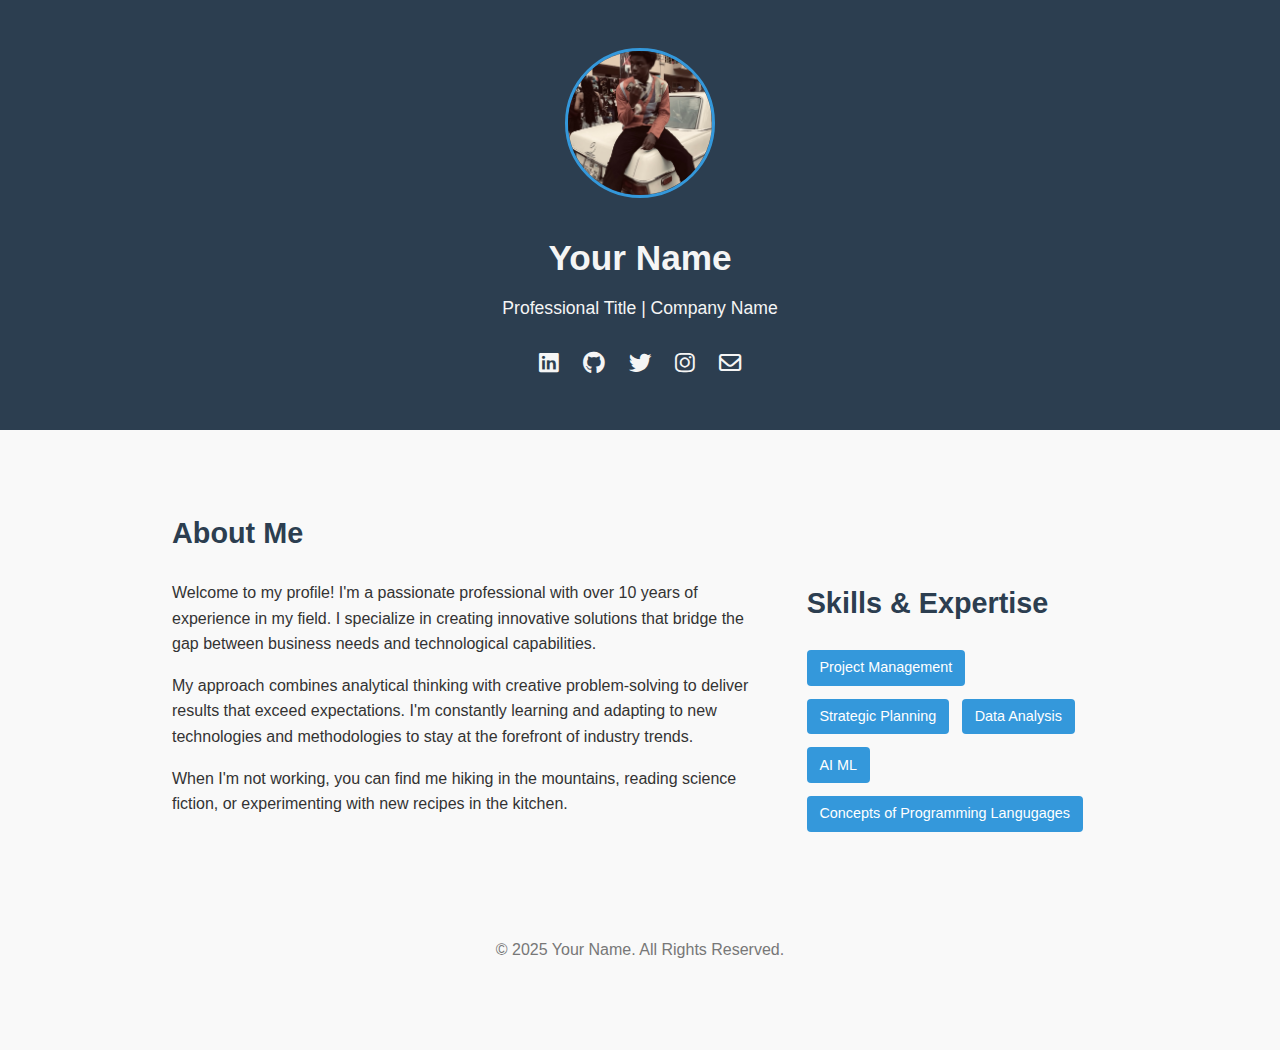
==== blayprofile.html @ 3ec75077 "added blay's changes" ====
<!DOCTYPE html>
<html lang="en">
<head>
    <meta charset="UTF-8">
    <meta name="viewport" content="width=device-width, initial-scale=1.0">
    <title>Professional Profile</title>
    <!-- External CSS -->
    <link rel="stylesheet" href="blaystyle.css">
    <!-- Font Awesome for icons -->
    <link rel="stylesheet" href="https://cdnjs.cloudflare.com/ajax/libs/font-awesome/6.4.0/css/all.min.css">
</head>
<body>
    <!-- Header Section -->
    <header>
        <img src="pfp.jpg" alt="Profile Photo" class="profile-img">
        <h1 class="name">Your Name</h1>
        <p class="title">Professional Title | Company Name</p>
        <div class="social-links">
            <a href="#" class="social-icon"><i class="fab fa-linkedin"></i></a>
            <a href="#" class="social-icon"><i class="fab fa-github"></i></a>
            <a href="#" class="social-icon"><i class="fab fa-twitter"></i></a>
            <a href="#" class="social-icon"><i class="fab fa-instagram"></i></a>
            <a href="#" class="social-icon"><i class="far fa-envelope"></i></a>
        </div>
    </header>

    <main class="container">
        <!-- About Section -->
        <section class="about">
            <h2 class="section-title">About Me</h2>
            <div class="about-content">
                <div class="bio">
                    <p>Welcome to my profile! I'm a passionate professional with over 10 years of experience in my field. I specialize in creating innovative solutions that bridge the gap between business needs and technological capabilities.</p>
                    <p>My approach combines analytical thinking with creative problem-solving to deliver results that exceed expectations. I'm constantly learning and adapting to new technologies and methodologies to stay at the forefront of industry trends.</p>
                    <p>When I'm not working, you can find me hiking in the mountains, reading science fiction, or experimenting with new recipes in the kitchen.</p>
                </div>
                <div>
                    <h3 class="section-title">Skills & Expertise</h3>
                    <div class="skills">
                        <span class="skill">Project Management</span>
                        <span class="skill">Strategic Planning</span>
                        <span class="skill">Data Analysis</span>
                        <span class="skill">AI ML</span>
                        <span class="skill">Concepts of Programming Langugages</span>

                                            </div>
                </div>
            </div>
        </section>

        

    <!-- Footer -->
    <footer>
        <div class="container">
            <p>&copy; 2025 Your Name. All Rights Reserved.</p>
        </div>
    </footer>

    <!-- No JavaScript needed for the simplified design -->
    <script>
        // Can add JavaScript here if needed in the future
    </script>
</body>
</html>
---- blaystyle.css ----
/* Global Styles */
:root {
    --primary-color: #2c3e50;
    --secondary-color: #3498db;
    --accent-color: #e74c3c;
    --text-color: #333;
    --light-text: #f5f5f5;
    --background: #f9f9f9;
    --card-bg: #ffffff;
}

* {
    margin: 0;
    padding: 0;
    box-sizing: border-box;
    font-family: 'Segoe UI', Tahoma, Geneva, Verdana, sans-serif;
}

body {
    background-color: var(--background);
    color: var(--text-color);
    line-height: 1.6;
}

.container {
    max-width: 1000px;
    margin: 0 auto;
    padding: 2rem;
}

/* Header Styles */
header {
    background-color: var(--primary-color);
    color: var(--light-text);
    padding: 3rem 0;
    text-align: center;
}

.profile-img {
    width: 150px;
    height: 150px;
    border-radius: 50%;
    border: 3px solid var(--secondary-color);
    object-fit: cover;
    margin-bottom: 1.5rem;
}

.name {
    font-size: 2.2rem;
    margin-bottom: 0.5rem;
    font-weight: 600;
}

.title {
    font-size: 1.1rem;
    margin-bottom: 1.5rem;
}

.social-links {
    display: flex;
    justify-content: center;
    gap: 1.5rem;
}

.social-icon {
    color: var(--light-text);
    font-size: 1.4rem;
    transition: color 0.3s ease;
}

.social-icon:hover {
    color: var(--secondary-color);
}

/* Section Styles */
section {
    padding: 3rem 0;
    border-bottom: 1px solid #eee;
}

section:last-of-type {
    border-bottom: none;
}

.section-title {
    font-size: 1.8rem;
    margin-bottom: 1.5rem;
    color: var(--primary-color);
}

/* About Section */
.about-content {
    display: grid;
    grid-template-columns: 2fr 1fr;
    gap: 2rem;
}

.bio p {
    margin-bottom: 1rem;
}

.skills {
    display: flex;
    flex-wrap: wrap;
    gap: 0.8rem;
}

.skill {
    background-color: var(--secondary-color);
    color: white;
    padding: 0.4rem 0.8rem;
    border-radius: 4px;
    font-size: 0.9rem;
}

/* Timeline */
.timeline {
    list-style: none;
}

.timeline-item {
    margin-bottom: 2rem;
    padding-left: 1.5rem;
    border-left: 2px solid var(--secondary-color);
}

.timeline-item:last-child {
    margin-bottom: 0;
}

.item-title {
    font-size: 1.2rem;
    margin-bottom: 0.3rem;
    color: var(--primary-color);
}

.item-subtitle {
    color: var(--secondary-color);
    font-weight: 600;
    margin-bottom: 0.3rem;
}

.item-date {
    font-size: 0.9rem;
    color: #777;
    margin-bottom: 0.5rem;
}

/* Projects Section */
.project-grid {
    display: grid;
    grid-template-columns: repeat(auto-fill, minmax(300px, 1fr));
    gap: 2rem;
}

.project-card {
    background-color: var(--card-bg);
    border-radius: 4px;
    overflow: hidden;
    box-shadow: 0 2px 8px rgba(0, 0, 0, 0.1);
}

.project-img {
    width: 100%;
    height: 180px;
    object-fit: cover;
}

.project-content {
    padding: 1.2rem;
}

.project-title {
    font-size: 1.2rem;
    margin-bottom: 0.5rem;
    color: var(--primary-color);
}

.project-tags {
    display: flex;
    flex-wrap: wrap;
    gap: 0.5rem;
    margin-bottom: 0.8rem;
}

.project-tag {
    background-color: #eee;
    padding: 0.2rem 0.5rem;
    border-radius: 3px;
    font-size: 0.8rem;
}

.project-description {
    font-size: 0.95rem;
    margin-bottom: 0.8rem;
}

.project-link {
    color: var(--secondary-color);
    font-weight: 600;
    text-decoration: none;
}

/* Contact Section */
.contact {
    background-color: var(--primary-color);
    color: var(--light-text);
}

.contact-form {
    display: grid;
    grid-template-columns: 1fr 1fr;
    gap: 1.2rem;
    max-width: 700px;
}

.form-group.full-width {
    grid-column: 1 / -1;
}

.form-label {
    display: block;
    margin-bottom: 0.4rem;
    font-weight: 500;
}

.form-input, .form-textarea {
    width: 100%;
    padding: 0.7rem;
    border: none;
    border-radius: 4px;
    background-color: rgba(255, 255, 255, 0.9);
    font-size: 1rem;
}

.form-input:focus, .form-textarea:focus {
    outline: none;
    background-color: white;
}

.form-textarea {
    min-height: 120px;
    resize: vertical;
}

.btn-submit {
    grid-column: 2;
    justify-self: end;
    background-color: var(--accent-color);
    color: white;
    border: none;
    padding: 0.7rem 1.5rem;
    border-radius: 4px;
    font-size: 1rem;
    font-weight: 600;
    cursor: pointer;
}

/* Footer */
footer {
    padding: 1.5rem 0;
    text-align: center;
    background-color: var(--background);
    color: #777;
}

/* Responsive Design */
@media (max-width: 768px) {
    .about-content {
        grid-template-columns: 1fr;
    }
    
    .contact-form {
        grid-template-columns: 1fr;
    }
    
    .btn-submit {
        grid-column: 1;
        width: 100%;
    }
}
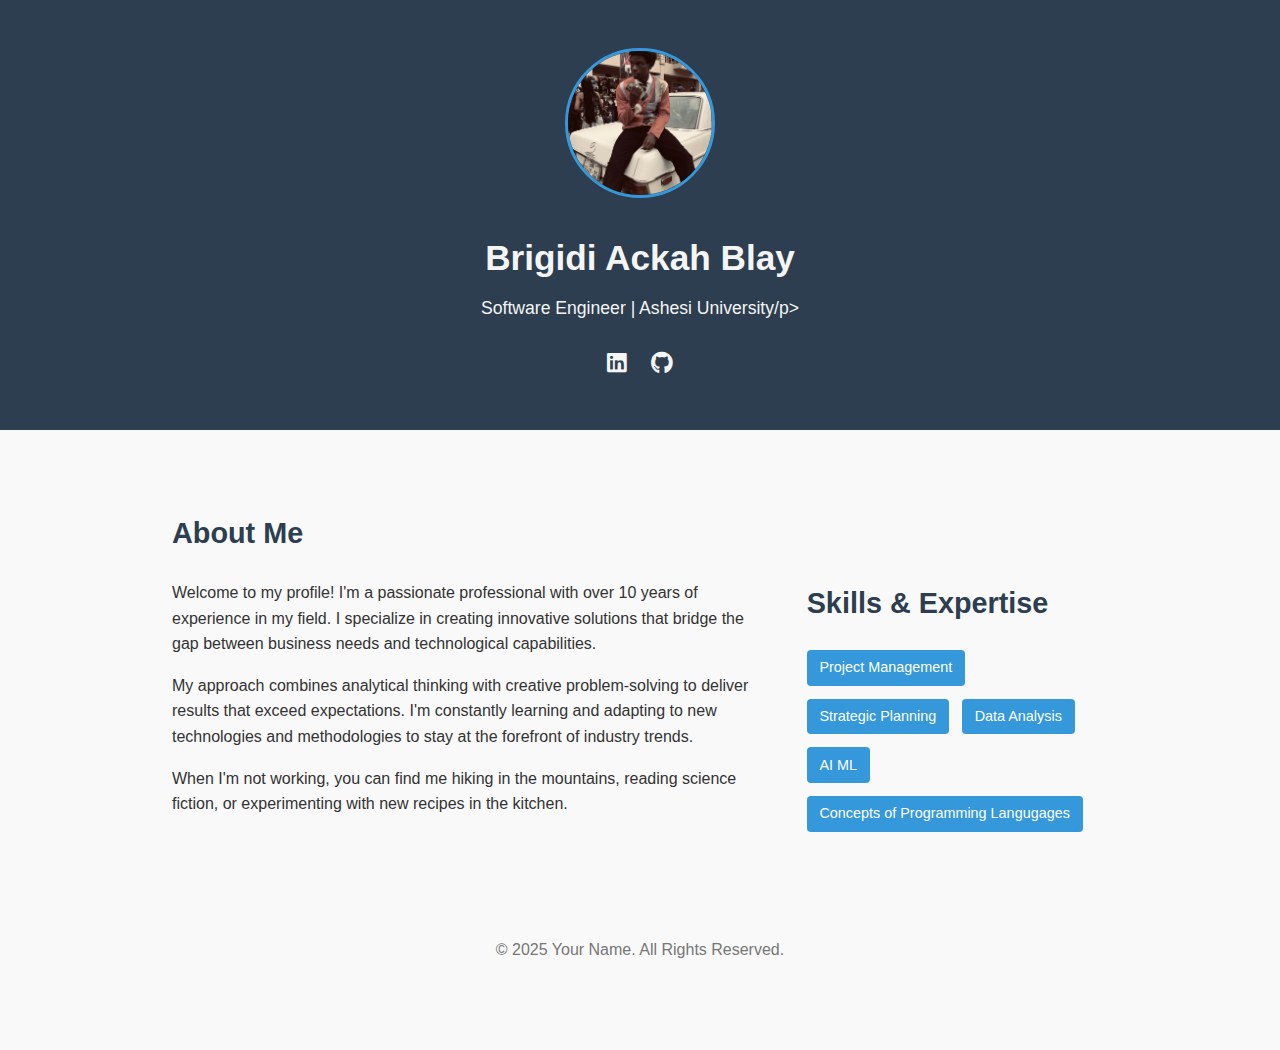
==== commit 6d80c53e: "changed links" ====
--- a/blayprofile.html
+++ b/blayprofile.html
@@ -13,14 +13,11 @@
     <!-- Header Section -->
     <header>
         <img src="pfp.jpg" alt="Profile Photo" class="profile-img">
-        <h1 class="name">Your Name</h1>
-        <p class="title">Professional Title | Company Name</p>
+        <h1 class="name">Brigidi Ackah Blay</h1>
+        <p class="title">Software Engineer | Ashesi University/p>
         <div class="social-links">
-            <a href="#" class="social-icon"><i class="fab fa-linkedin"></i></a>
-            <a href="#" class="social-icon"><i class="fab fa-github"></i></a>
-            <a href="#" class="social-icon"><i class="fab fa-twitter"></i></a>
-            <a href="#" class="social-icon"><i class="fab fa-instagram"></i></a>
-            <a href="#" class="social-icon"><i class="far fa-envelope"></i></a>
+            <a href="https://www.linkedin.com/in/brigidi-blay-574906274/" class="social-icon"><i class="fab fa-linkedin"></i></a>
+            <a href="https://github.com/blaybrigidi" class="social-icon"><i class="fab fa-github"></i></a>
         </div>
     </header>
 
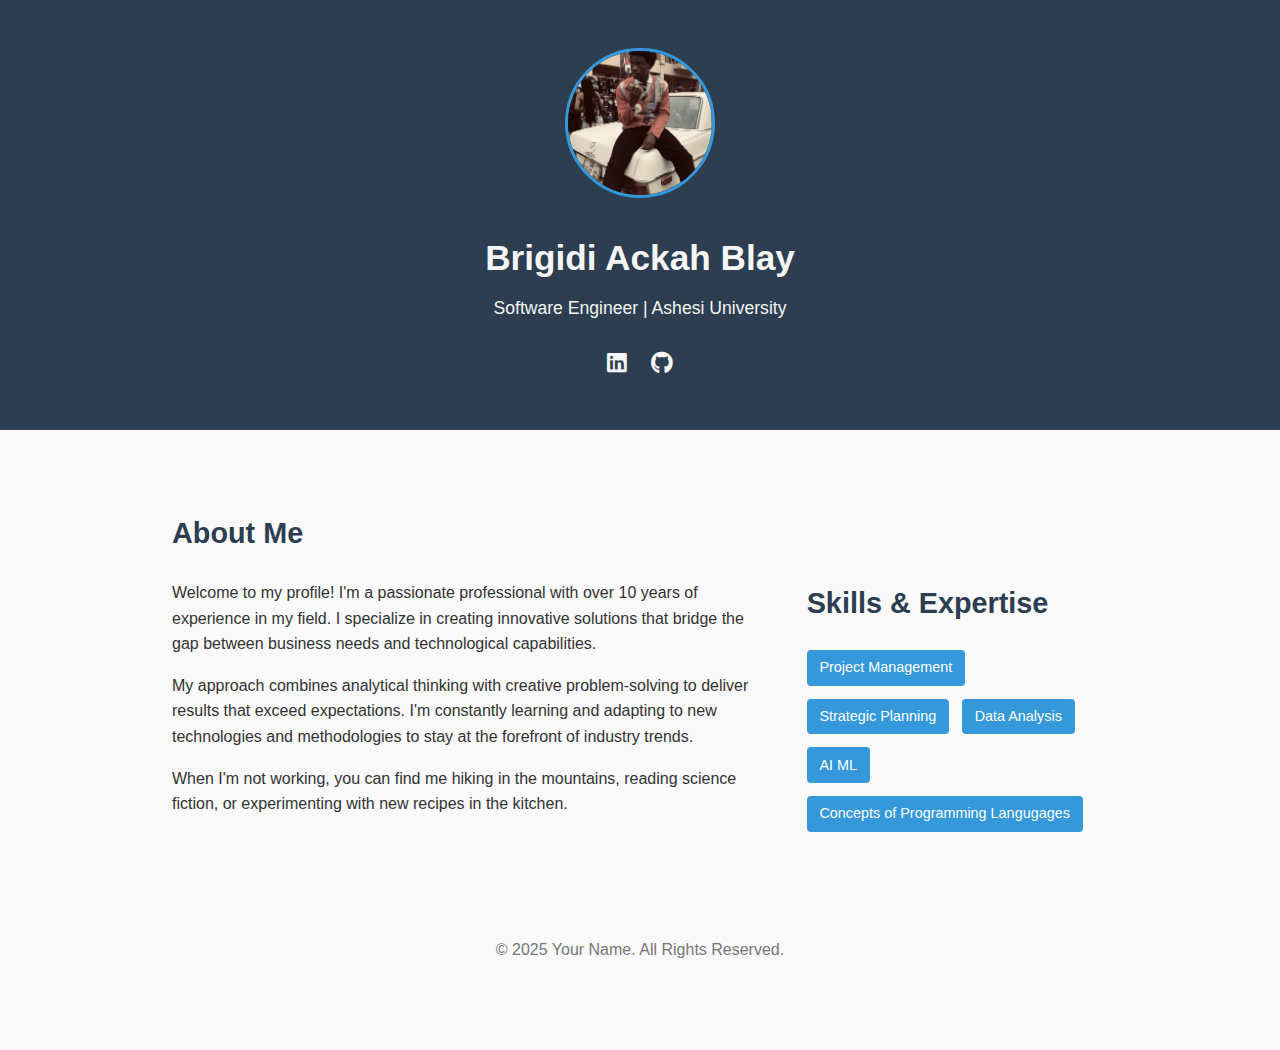
==== commit 10746b1a: "fixed syntax error" ====
--- a/blayprofile.html
+++ b/blayprofile.html
@@ -14,7 +14,7 @@
     <header>
         <img src="pfp.jpg" alt="Profile Photo" class="profile-img">
         <h1 class="name">Brigidi Ackah Blay</h1>
-        <p class="title">Software Engineer | Ashesi University/p>
+        <p class="title">Software Engineer | Ashesi University</p>
         <div class="social-links">
             <a href="https://www.linkedin.com/in/brigidi-blay-574906274/" class="social-icon"><i class="fab fa-linkedin"></i></a>
             <a href="https://github.com/blaybrigidi" class="social-icon"><i class="fab fa-github"></i></a>
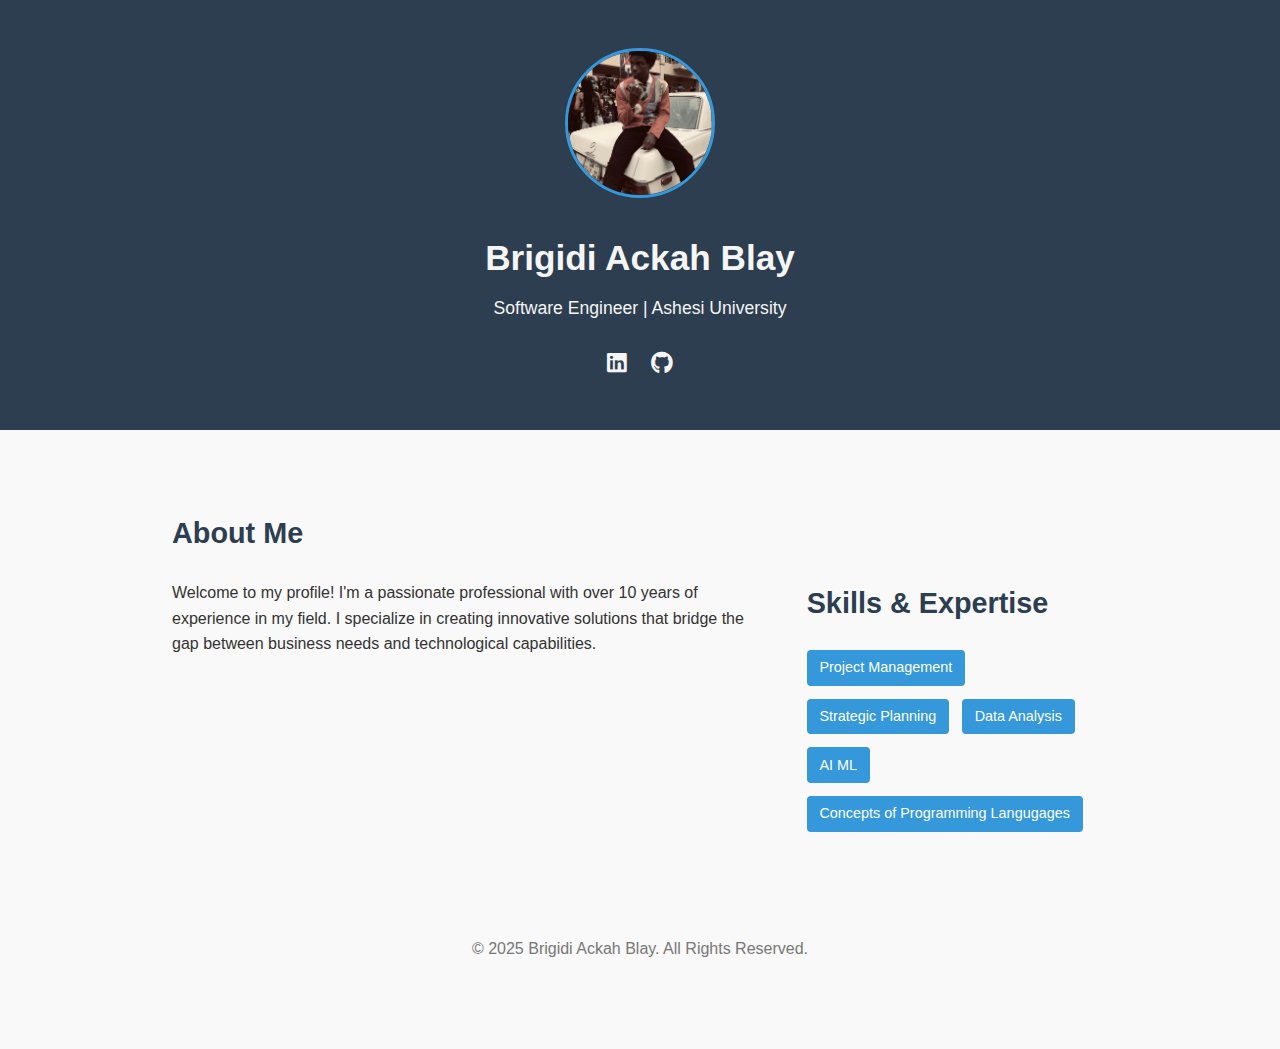
==== commit 507c3443: "removed scripting" ====
--- a/blayprofile.html
+++ b/blayprofile.html
@@ -28,8 +28,7 @@
             <div class="about-content">
                 <div class="bio">
                     <p>Welcome to my profile! I'm a passionate professional with over 10 years of experience in my field. I specialize in creating innovative solutions that bridge the gap between business needs and technological capabilities.</p>
-                    <p>My approach combines analytical thinking with creative problem-solving to deliver results that exceed expectations. I'm constantly learning and adapting to new technologies and methodologies to stay at the forefront of industry trends.</p>
-                    <p>When I'm not working, you can find me hiking in the mountains, reading science fiction, or experimenting with new recipes in the kitchen.</p>
+                    
                 </div>
                 <div>
                     <h3 class="section-title">Skills & Expertise</h3>
@@ -40,7 +39,7 @@
                         <span class="skill">AI ML</span>
                         <span class="skill">Concepts of Programming Langugages</span>
 
-                                            </div>
+                    </div>
                 </div>
             </div>
         </section>
@@ -50,13 +49,8 @@
     <!-- Footer -->
     <footer>
         <div class="container">
-            <p>&copy; 2025 Your Name. All Rights Reserved.</p>
+            <p>&copy; 2025 Brigidi Ackah Blay. All Rights Reserved.</p>
         </div>
     </footer>
-
-    <!-- No JavaScript needed for the simplified design -->
-    <script>
-        // Can add JavaScript here if needed in the future
-    </script>
 </body>
 </html>